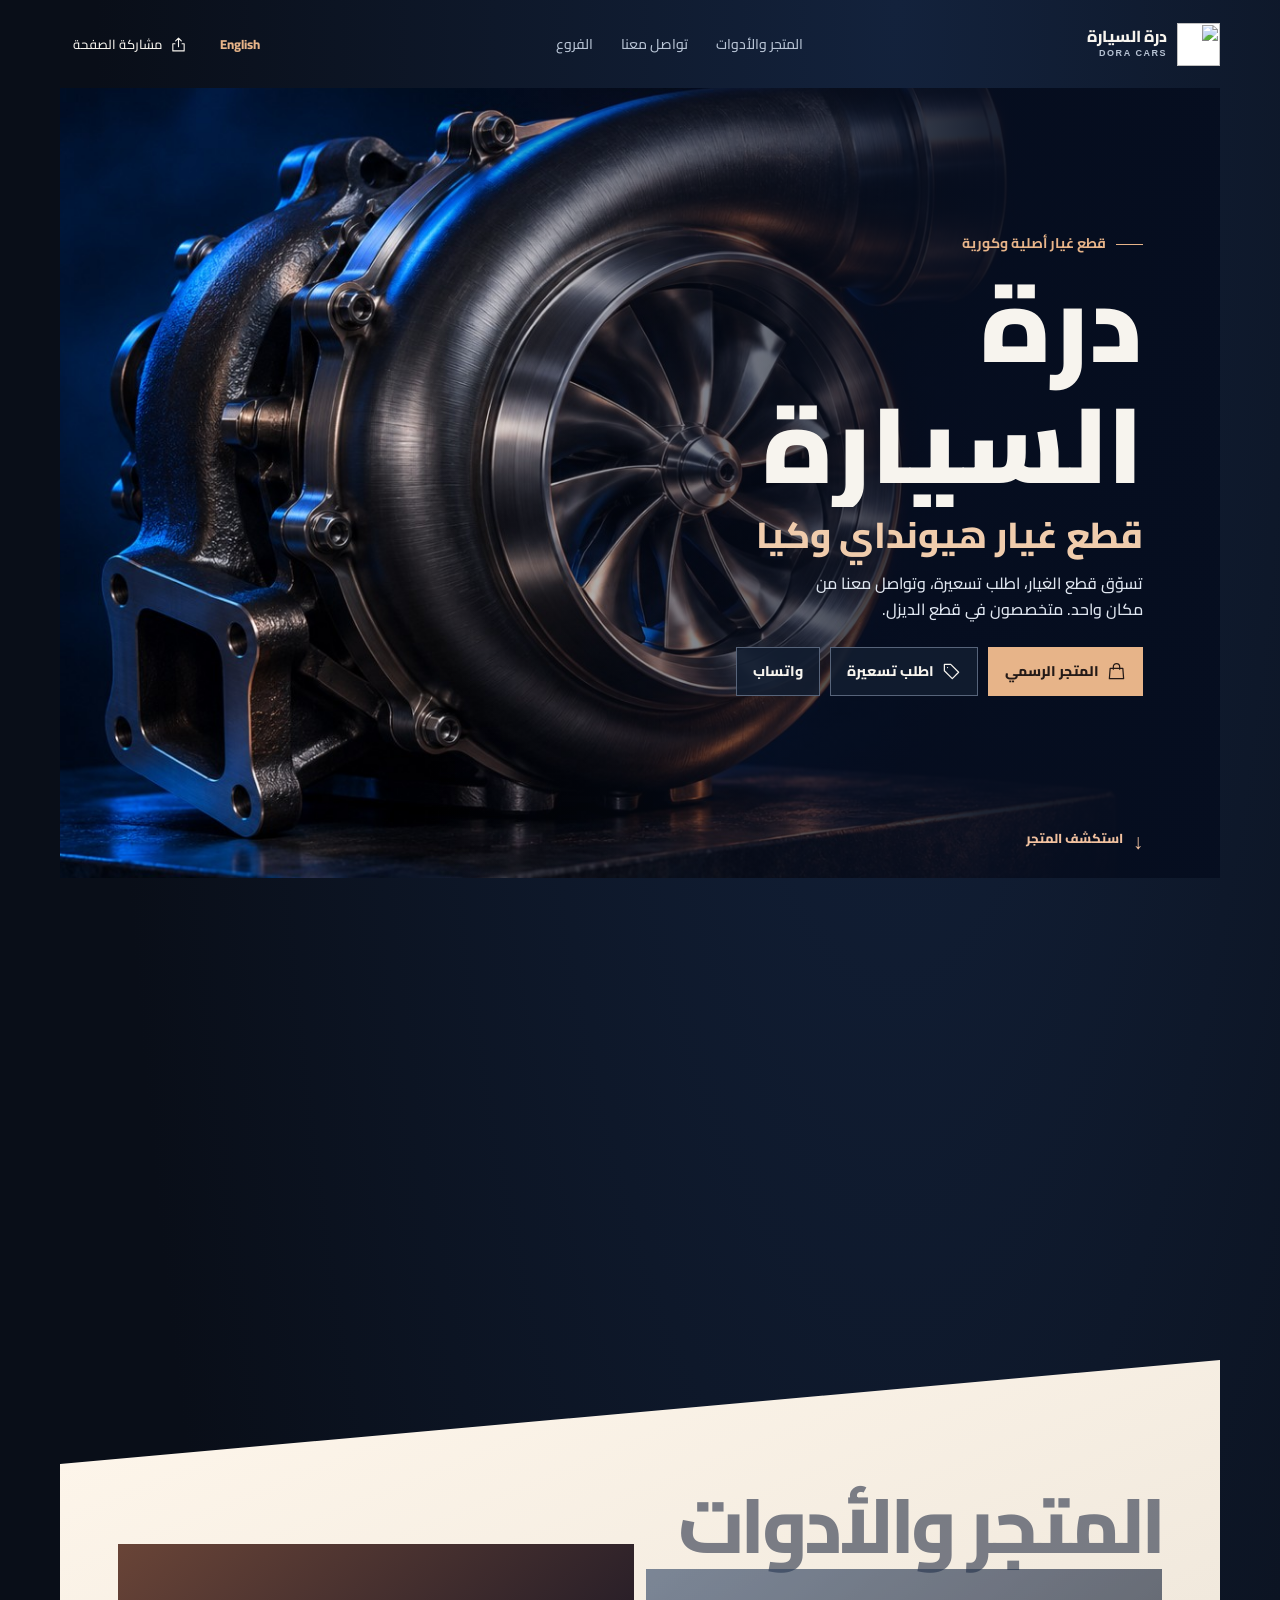
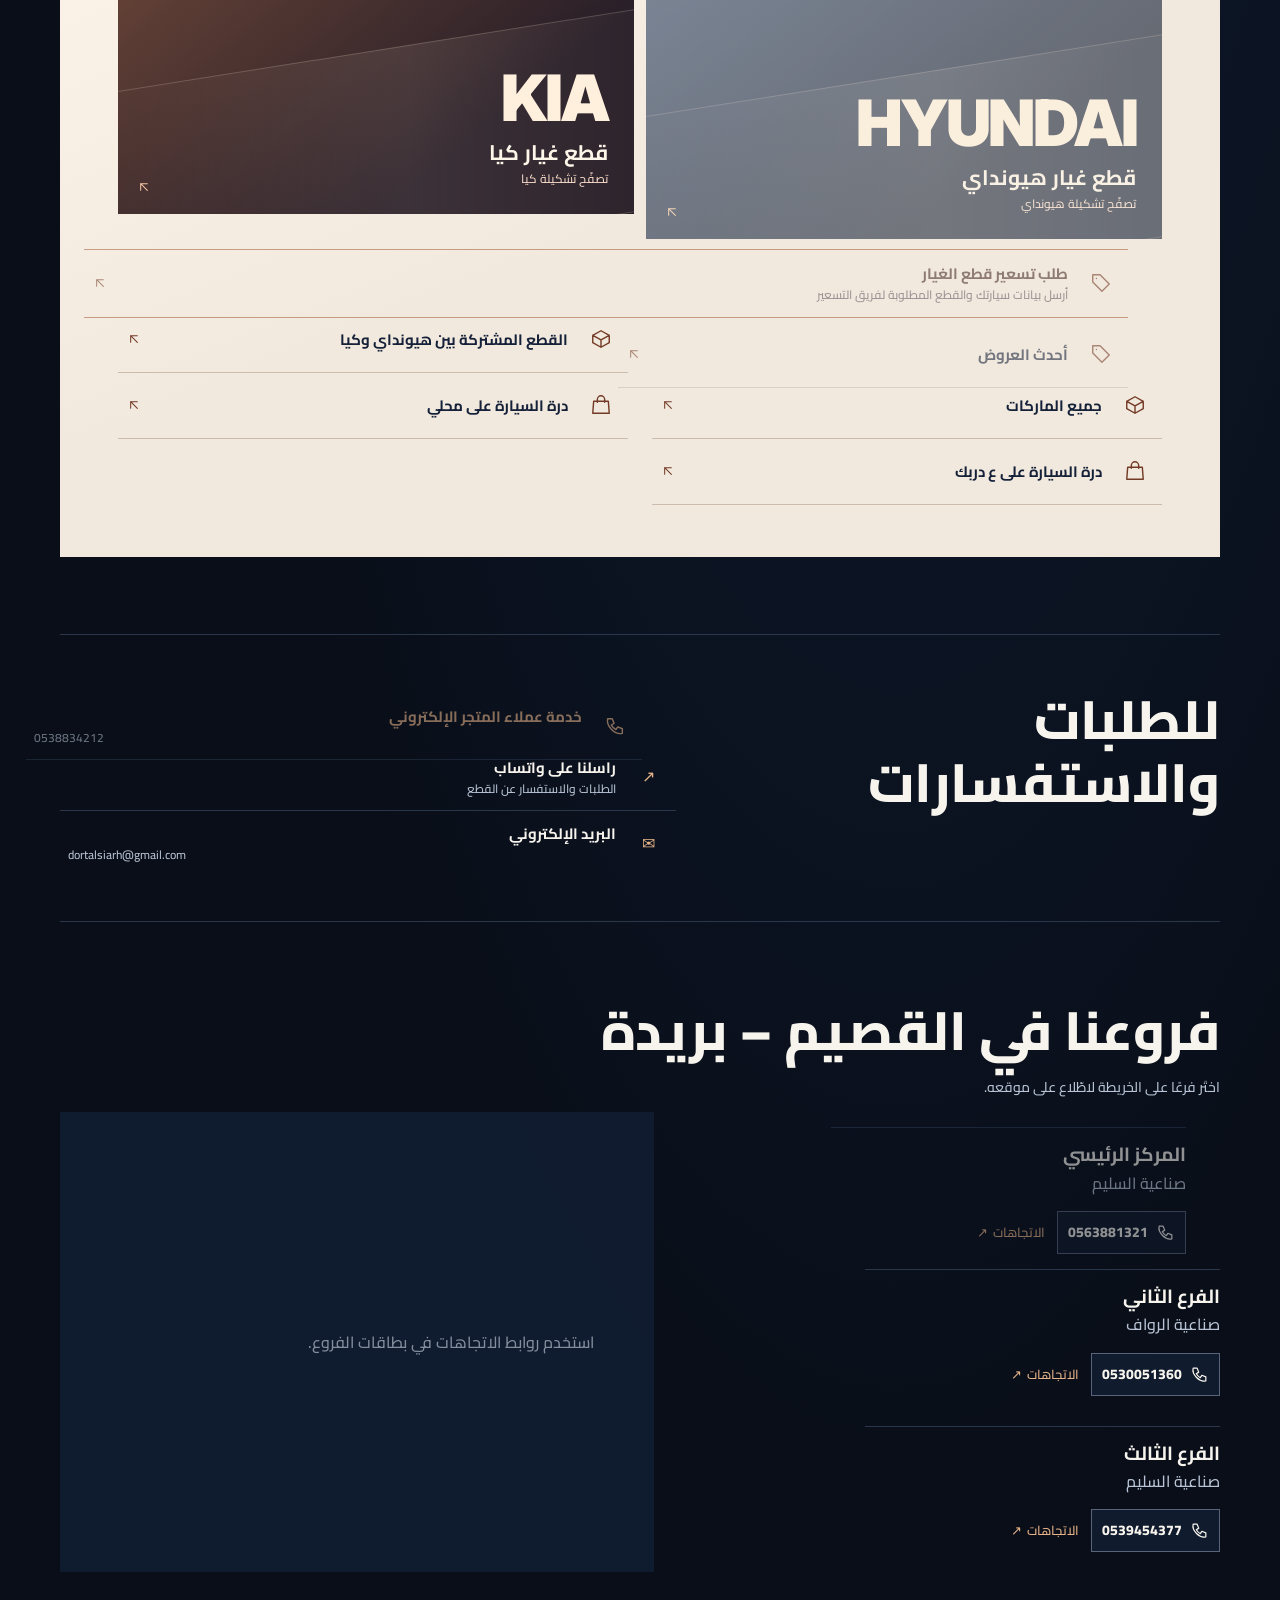
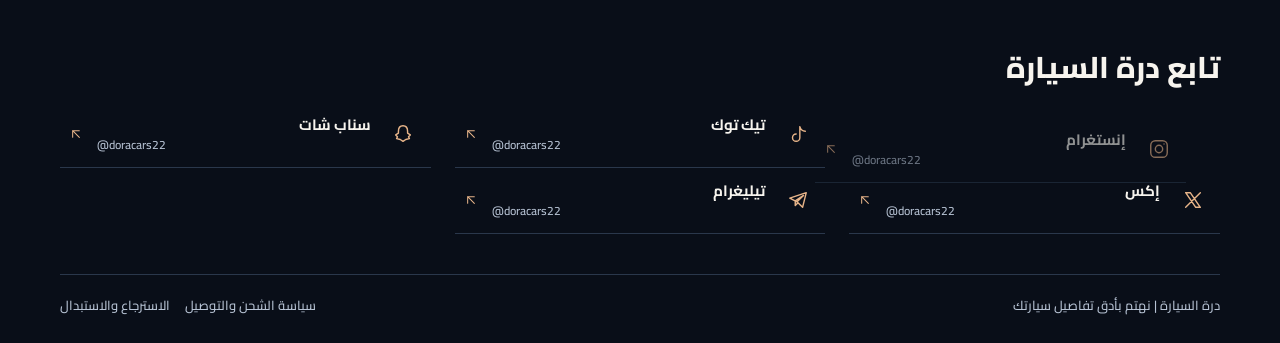
==== links/index.html @ a3b55724 "feat: add social links portal at /links/" ====
<!doctype html>
<html lang="ar" dir="rtl">
<head>
<meta charset="utf-8">
<meta name="viewport" content="width=device-width, initial-scale=1">
<meta name="theme-color" content="#050f2c">
<meta name="description" content="روابط درة السيارة الرسمية. تسوّق قطع غيار هيونداي وكيا، اطلب تسعيرة، وتواصل معنا.">
<title>درة السيارة | بوابة الروابط</title>
<link rel="icon" href="https://cdn.salla.sa/OqwlpR/NMoIDFWey7M8PqPi0sVFJrpVwrG6zA9xIIpGnQJw.png">
<link rel="preconnect" href="https://fonts.googleapis.com">
<link rel="preconnect" href="https://fonts.gstatic.com" crossorigin>
<link href="https://fonts.googleapis.com/css2?family=Cairo:wght@400;500;600;700;800;900&display=swap" rel="stylesheet">
<link href="https://fonts.googleapis.com/css2?family=Inter:wght@400;500;600;700;800;900&display=swap" rel="stylesheet">
<link rel="stylesheet" href="https://unpkg.com/leaflet@1.9.4/dist/leaflet.css" crossorigin="">
<link rel="stylesheet" href="./style.css">
<link rel="stylesheet" href="./cinema.css">
<link rel="stylesheet" href="./experience.css">
<script src="./share.js" defer></script>
<script src="./experience.js" defer></script>
<script src="https://unpkg.com/leaflet@1.9.4/dist/leaflet.js" integrity="sha256-20nQCchB9co0qIjJZRGuk2/Z9VM+kNiyxNV1lvTlZBo=" crossorigin="" defer></script>
<script src="./branches.js" defer></script>
</head>
<body>
<div class="scroll-progress" aria-hidden="true"></div>
<header class="top wrap">
<a class="brand" href="https://doracars.com/"><img src="https://cdn.salla.sa/OqwlpR/sQmHI4UjMrZOwpbKYPPsZVEm1vAB8Fabh66j0OSB.png" alt="" width="43" height="43"><span>درة السيارة<small lang="en">DORA CARS</small></span></a>
<nav aria-label="أقسام البوابة"><a href="#shop">المتجر والأدوات</a><a href="#contact">تواصل معنا</a><a href="#branches">الفروع</a></nav>
<div class="top-controls">
<a class="language" href="./en.html" lang="en" hreflang="en">English</a>
<button class="share" type="button" aria-label="مشاركة الصفحة" hidden><svg aria-hidden="true" viewBox="0 0 24 24" fill="none" stroke="currentColor" stroke-width="1.55" stroke-linecap="round" stroke-linejoin="round"><path d="M12 15V3m-4 4 4-4 4 4M7 11H4v10h16V11h-3"/></svg><span>مشاركة الصفحة</span></button>
</div>
</header>
<main class="wrap">
<div class="hero-track">
<section class="hero" aria-labelledby="hero-title">
<div class="hero-frame" aria-hidden="true"><div class="hero-art"></div></div>
<div class="hero-copy"><p class="eyebrow">قطع غيار أصلية وكورية</p>
<div class="hero-heading-mask"><h1 id="hero-title">درة السيارة</h1></div>
<p class="lead">قطع غيار هيونداي وكيا</p>
<p class="intro">تسوّق قطع الغيار، اطلب تسعيرة، وتواصل معنا من مكان واحد. متخصصون في قطع الديزل.</p>
<div class="actions">
<a class="button primary" href="https://doracars.com/"><svg aria-hidden="true" viewBox="0 0 24 24" fill="none" stroke="currentColor" stroke-width="1.55" stroke-linecap="round" stroke-linejoin="round"><path d="M4 8h16l1 13H3L4 8Zm4 1V6a4 4 0 0 1 8 0v3"/></svg> المتجر الرسمي</a>
<a class="button secondary" href="https://pricing.doracars.com/"><svg aria-hidden="true" viewBox="0 0 24 24" fill="none" stroke="currentColor" stroke-width="1.55" stroke-linecap="round" stroke-linejoin="round"><path d="M3 3h8l10 10-8 8L3 11V3Z"/><path d="M7 7h.01"/></svg> اطلب تسعيرة</a>
<a class="button secondary" href="https://wa.me/966538834212">واتساب</a>
</div>
</div>
<a class="scene-next" href="#shop"><span aria-hidden="true">↓</span>استكشف المتجر</a>
</section>
</div>
<section class="directory" id="shop" aria-labelledby="shop-title">
<h2 id="shop-title">المتجر والأدوات</h2>
<div class="swipe-control" role="group" aria-label="التنقل بين الماركات" hidden><button type="button" aria-pressed="true">هيونداي</button><button type="button" aria-pressed="false">كيا</button></div>
<div class="makes-grid"><a class="row make" href="https://doracars.com/-قطع-غيار-هيونداي/brand-349110804"><span class="icon"><span class="makes" lang="en" dir="ltr">HYUNDAI</span></span><span class="data"><strong>قطع غيار هيونداي</strong><small dir="auto">تصفّح تشكيلة هيونداي</small></span><span class="arrow"><svg aria-hidden="true" viewBox="0 0 24 24" fill="none" stroke="currentColor" stroke-width="1.55" stroke-linecap="round" stroke-linejoin="round"><path d="M17 7H7v10m0-10 10 10"/></svg></span></a><a class="row make" href="https://doracars.com/-قطع-غيار-كيا/brand-812728342"><span class="icon"><span class="makes" lang="en" dir="ltr">KIA</span></span><span class="data"><strong>قطع غيار كيا</strong><small dir="auto">تصفّح تشكيلة كيا</small></span><span class="arrow"><svg aria-hidden="true" viewBox="0 0 24 24" fill="none" stroke="currentColor" stroke-width="1.55" stroke-linecap="round" stroke-linejoin="round"><path d="M17 7H7v10m0-10 10 10"/></svg></span></a></div>
<a class="quote" href="https://pricing.doracars.com/"><span class="icon"><svg aria-hidden="true" viewBox="0 0 24 24" fill="none" stroke="currentColor" stroke-width="1.55" stroke-linecap="round" stroke-linejoin="round"><path d="M3 3h8l10 10-8 8L3 11V3Z"/><path d="M7 7h.01"/></svg></span><span class="data"><strong>طلب تسعير قطع الغيار</strong><small>أرسل بيانات سيارتك والقطع المطلوبة لفريق التسعير</small></span><span class="arrow"><svg aria-hidden="true" viewBox="0 0 24 24" fill="none" stroke="currentColor" stroke-width="1.55" stroke-linecap="round" stroke-linejoin="round"><path d="M17 7H7v10m0-10 10 10"/></svg></span></a>
<div class="grid"><a class="row " href="https://doracars.com/offers"><span class="icon"><svg aria-hidden="true" viewBox="0 0 24 24" fill="none" stroke="currentColor" stroke-width="1.55" stroke-linecap="round" stroke-linejoin="round"><path d="M3 3h8l10 10-8 8L3 11V3Z"/><path d="M7 7h.01"/></svg></span><span class="data"><strong>أحدث العروض</strong></span><span class="arrow"><svg aria-hidden="true" viewBox="0 0 24 24" fill="none" stroke="currentColor" stroke-width="1.55" stroke-linecap="round" stroke-linejoin="round"><path d="M17 7H7v10m0-10 10 10"/></svg></span></a><a class="row " href="https://doracars.com/هونداي-كيا/brand-1527333925"><span class="icon"><svg aria-hidden="true" viewBox="0 0 24 24" fill="none" stroke="currentColor" stroke-width="1.55" stroke-linecap="round" stroke-linejoin="round"><path d="m12 3 9 5v8l-9 5-9-5V8l9-5Zm0 10v8m-9-13 9 5 9-5"/></svg></span><span class="data"><strong>القطع المشتركة بين هيونداي وكيا</strong></span><span class="arrow"><svg aria-hidden="true" viewBox="0 0 24 24" fill="none" stroke="currentColor" stroke-width="1.55" stroke-linecap="round" stroke-linejoin="round"><path d="M17 7H7v10m0-10 10 10"/></svg></span></a><a class="row " href="https://doracars.com/brands"><span class="icon"><svg aria-hidden="true" viewBox="0 0 24 24" fill="none" stroke="currentColor" stroke-width="1.55" stroke-linecap="round" stroke-linejoin="round"><path d="m12 3 9 5v8l-9 5-9-5V8l9-5Zm0 10v8m-9-13 9 5 9-5"/></svg></span><span class="data"><strong>جميع الماركات</strong></span><span class="arrow"><svg aria-hidden="true" viewBox="0 0 24 24" fill="none" stroke="currentColor" stroke-width="1.55" stroke-linecap="round" stroke-linejoin="round"><path d="M17 7H7v10m0-10 10 10"/></svg></span></a><a class="row " href="https://www.mahally.com/ar/stores/1573107586/"><span class="icon"><svg aria-hidden="true" viewBox="0 0 24 24" fill="none" stroke="currentColor" stroke-width="1.55" stroke-linecap="round" stroke-linejoin="round"><path d="M4 8h16l1 13H3L4 8Zm4 1V6a4 4 0 0 1 8 0v3"/></svg></span><span class="data"><strong>درة السيارة على محلي</strong></span><span class="arrow"><svg aria-hidden="true" viewBox="0 0 24 24" fill="none" stroke="currentColor" stroke-width="1.55" stroke-linecap="round" stroke-linejoin="round"><path d="M17 7H7v10m0-10 10 10"/></svg></span></a><a class="row " href="https://adarbak.com/store/doracars"><span class="icon"><svg aria-hidden="true" viewBox="0 0 24 24" fill="none" stroke="currentColor" stroke-width="1.55" stroke-linecap="round" stroke-linejoin="round"><path d="M4 8h16l1 13H3L4 8Zm4 1V6a4 4 0 0 1 8 0v3"/></svg></span><span class="data"><strong>درة السيارة على ع دربك</strong></span><span class="arrow"><svg aria-hidden="true" viewBox="0 0 24 24" fill="none" stroke="currentColor" stroke-width="1.55" stroke-linecap="round" stroke-linejoin="round"><path d="M17 7H7v10m0-10 10 10"/></svg></span></a></div>
</section>
<section class="directory" id="contact" aria-labelledby="contact-title">
  <h2 id="contact-title">للطلبات والاستفسارات</h2>
  <div class="grid contact-grid">
    <a class="row customer-service" href="tel:+966538834212">
      <span class="icon"><svg aria-hidden="true" viewBox="0 0 24 24" fill="none" stroke="currentColor" stroke-width="1.55" stroke-linejoin="round"><path d="M4 4h5l2 5-3 2a13 13 0 0 0 5 5l2-3 5 2v5C12 22 2 12 4 4Z"/></svg></span>
      <span class="data"><strong>خدمة عملاء المتجر الإلكتروني</strong><small><bdi dir="ltr">0538834212</bdi></small></span>
    </a>
    <a class="row" href="https://wa.me/966538834212"><span class="icon" aria-hidden="true">↗</span><span class="data"><strong>راسلنا على واتساب</strong><small>الطلبات والاستفسار عن القطع</small></span></a>
    <a class="row" href="mailto:dortalsiarh@gmail.com"><span class="icon" aria-hidden="true">✉</span><span class="data"><strong>البريد الإلكتروني</strong><small><bdi dir="ltr">dortalsiarh@gmail.com</bdi></small></span></a>
  </div>
</section>
<section class="directory" id="branches" aria-labelledby="branches-title">
  <h2 id="branches-title">فروعنا في القصيم – بريدة</h2>
  <div class="map-top">
    <p>اختَر فرعًا على الخريطة لاطّلاع على موقعه.</p>
    <button class="map-action" id="map-reset" type="button" hidden>إظهار كل الفروع</button>
  </div>
  <div class="map-frame">
    <div id="branch-map" role="region" aria-label="خريطة فروع درة السيارة"></div>
    <div class="map-fallback" aria-hidden="true">استخدم روابط الاتجاهات في بطاقات الفروع.</div>
  </div>
  <div class="branch-grid">
    <article class="branch">
      <span class="icon"><svg aria-hidden="true" viewBox="0 0 24 24" fill="none" stroke="currentColor" stroke-width="1.55"><path d="M20 10c0 5-8 11-8 11S4 15 4 10a8 8 0 1 1 16 0Z"/><circle cx="12" cy="10" r="3"/></svg></span>
      <h3>المركز الرئيسي</h3>
      <p>صناعية السليم</p>
      <div class="branch-actions">
        <a class="button secondary" href="tel:+966563881321" aria-label="اتصل بـالمركز الرئيسي على 0563881321"><svg aria-hidden="true" viewBox="0 0 24 24" fill="none" stroke="currentColor" stroke-width="1.55" stroke-linejoin="round"><path d="M4 4h5l2 5-3 2a13 13 0 0 0 5 5l2-3 5 2v5C12 22 2 12 4 4Z"/></svg><bdi dir="ltr">0563881321</bdi></a>

        <a class="map-link" href="https://www.google.com/maps/dir/?api=1&amp;destination=26.34746487392914%2C43.9517417550087">الاتجاهات <span aria-hidden="true">↗</span></a>
        <button class="map-action" data-map-branch="0" type="button" aria-pressed="false" hidden>عرض على الخريطة</button>
      </div>
    </article>
    <article class="branch">
      <span class="icon"><svg aria-hidden="true" viewBox="0 0 24 24" fill="none" stroke="currentColor" stroke-width="1.55"><path d="M20 10c0 5-8 11-8 11S4 15 4 10a8 8 0 1 1 16 0Z"/><circle cx="12" cy="10" r="3"/></svg></span>
      <h3>الفرع الثاني</h3>
      <p>صناعية الرواف</p>
      <div class="branch-actions">
        <a class="button secondary" href="tel:+966530051360" aria-label="اتصل بـالفرع الثاني على 0530051360"><svg aria-hidden="true" viewBox="0 0 24 24" fill="none" stroke="currentColor" stroke-width="1.55" stroke-linejoin="round"><path d="M4 4h5l2 5-3 2a13 13 0 0 0 5 5l2-3 5 2v5C12 22 2 12 4 4Z"/></svg><bdi dir="ltr">0530051360</bdi></a>
        <a class="map-link" href="https://www.google.com/maps/dir/?api=1&amp;destination=26.347527366957443%2C43.98015238344669">الاتجاهات <span aria-hidden="true">↗</span></a>
        <button class="map-action" data-map-branch="1" type="button" aria-pressed="false" hidden>عرض على الخريطة</button>
      </div>
    </article>
    <article class="branch">
      <span class="icon"><svg aria-hidden="true" viewBox="0 0 24 24" fill="none" stroke="currentColor" stroke-width="1.55"><path d="M20 10c0 5-8 11-8 11S4 15 4 10a8 8 0 1 1 16 0Z"/><circle cx="12" cy="10" r="3"/></svg></span>
      <h3>الفرع الثالث</h3>
      <p>صناعية السليم</p>
      <div class="branch-actions">
        <a class="button secondary" href="tel:+966539454377" aria-label="اتصل بـالفرع الثالث على 0539454377"><svg aria-hidden="true" viewBox="0 0 24 24" fill="none" stroke="currentColor" stroke-width="1.55" stroke-linejoin="round"><path d="M4 4h5l2 5-3 2a13 13 0 0 0 5 5l2-3 5 2v5C12 22 2 12 4 4Z"/></svg><bdi dir="ltr">0539454377</bdi></a>
        <a class="map-link" href="https://www.google.com/maps/dir/?api=1&amp;destination=26.349718717279295%2C43.94669217121843">الاتجاهات <span aria-hidden="true">↗</span></a>
        <button class="map-action" data-map-branch="2" type="button" aria-pressed="false" hidden>عرض على الخريطة</button>
      </div>
    </article>
  </div>
</section>
<section class="directory" aria-labelledby="social-title">
<h2 id="social-title">تابع درة السيارة</h2>
<div class="grid social"><a class="row " href="https://www.instagram.com/doracars22/"><span class="icon"><svg aria-hidden="true" viewBox="0 0 24 24" fill="none" stroke="currentColor" stroke-width="1.55" stroke-linecap="round" stroke-linejoin="round"><rect x="3" y="3" width="18" height="18" rx="5"/><circle cx="12" cy="12" r="4"/><path d="M17.5 6.5h.01"/></svg></span><span class="data"><strong>إنستغرام</strong><small dir="auto">@doracars22</small></span><span class="arrow"><svg aria-hidden="true" viewBox="0 0 24 24" fill="none" stroke="currentColor" stroke-width="1.55" stroke-linecap="round" stroke-linejoin="round"><path d="M17 7H7v10m0-10 10 10"/></svg></span></a><a class="row " href="https://www.tiktok.com/@doracars22/"><span class="icon"><svg aria-hidden="true" viewBox="0 0 24 24" fill="none" stroke="currentColor" stroke-width="1.55" stroke-linecap="round" stroke-linejoin="round"><path d="M14 4v12a4 4 0 1 1-4-4m4-8c1 4 3 5 6 5"/></svg></span><span class="data"><strong>تيك توك</strong><small dir="auto">@doracars22</small></span><span class="arrow"><svg aria-hidden="true" viewBox="0 0 24 24" fill="none" stroke="currentColor" stroke-width="1.55" stroke-linecap="round" stroke-linejoin="round"><path d="M17 7H7v10m0-10 10 10"/></svg></span></a><a class="row " href="https://www.snapchat.com/add/doracars22"><span class="icon"><svg aria-hidden="true" viewBox="0 0 24 24" fill="none" stroke="currentColor" stroke-width="1.55" stroke-linecap="round" stroke-linejoin="round"><path d="M12 3c3 0 5 2 5 6v2l3 2-2 2 1 2-4 1-3 2-3-2-4-1 1-2-2-2 3-2V9c0-4 2-6 5-6Z"/></svg></span><span class="data"><strong>سناب شات</strong><small dir="auto">@doracars22</small></span><span class="arrow"><svg aria-hidden="true" viewBox="0 0 24 24" fill="none" stroke="currentColor" stroke-width="1.55" stroke-linecap="round" stroke-linejoin="round"><path d="M17 7H7v10m0-10 10 10"/></svg></span></a><a class="row " href="https://twitter.com/doracars22"><span class="icon"><svg aria-hidden="true" viewBox="0 0 24 24" fill="none" stroke="currentColor" stroke-width="1.55" stroke-linecap="round" stroke-linejoin="round"><path d="M4 4h5l11 16h-5L4 4Zm16 0L4 20"/></svg></span><span class="data"><strong>إكس</strong><small dir="auto">@doracars22</small></span><span class="arrow"><svg aria-hidden="true" viewBox="0 0 24 24" fill="none" stroke="currentColor" stroke-width="1.55" stroke-linecap="round" stroke-linejoin="round"><path d="M17 7H7v10m0-10 10 10"/></svg></span></a><a class="row " href="https://t.me/doracars22"><span class="icon"><svg aria-hidden="true" viewBox="0 0 24 24" fill="none" stroke="currentColor" stroke-width="1.55" stroke-linecap="round" stroke-linejoin="round"><path d="m3 10 18-6-4 16-5-5-3 3v-5l9-6-7 7-8-4Z"/></svg></span><span class="data"><strong>تيليغرام</strong><small dir="auto">@doracars22</small></span><span class="arrow"><svg aria-hidden="true" viewBox="0 0 24 24" fill="none" stroke="currentColor" stroke-width="1.55" stroke-linecap="round" stroke-linejoin="round"><path d="M17 7H7v10m0-10 10 10"/></svg></span></a></div>
</section>
</main>
<footer class="wrap">
<span>درة السيارة | نهتم بأدق تفاصيل سيارتك</span>
<div class="policies"><a href="https://doracars.com/سياسة-الشحن-والتوصيل/page-1652384490">سياسة الشحن والتوصيل</a><a href="https://doracars.com/الشروط-والأحكام/page-937573600">الاسترجاع والاستبدال</a></div>
</footer>
<p class="status" role="status" hidden></p>
</body>
</html>
---- links/style.css ----
:root{color-scheme:dark;--navy:#050f2c;--bg:#090e18;--surface:#121b2b;--line:#2a374b;--ink:#f7f4ee;--muted:#b8c4d5;--copper:#e7b489}
*{box-sizing:border-box}html{scroll-behavior:smooth}body{margin:0;background:radial-gradient(ellipse at 70% 0,#13223c 0,transparent 50rem),var(--bg);color:var(--ink);font:500 16px/1.6 Cairo,Tahoma,sans-serif}
a{color:inherit;text-decoration:none}button{font:inherit;color:inherit}svg{width:22px;height:22px;flex:none}a:focus-visible,button:focus-visible{outline:2px solid var(--copper);outline-offset:4px}
.wrap{width:min(1160px,calc(100% - 64px));margin-inline:auto}
.top{min-height:88px;display:flex;align-items:center;justify-content:space-between;gap:24px}.brand{display:flex;align-items:center;gap:10px;line-height:1.25;font-weight:800;white-space:nowrap}.brand img{background:#fff;object-fit:contain}.brand small{display:block;direction:ltr;text-align:right;color:var(--muted);font:700 9px/1.7 Arial,sans-serif;letter-spacing:.17em}
nav{display:flex;gap:28px;font-size:14px;color:var(--muted)}nav a:hover,footer a:hover{color:var(--copper)}.share{padding:8px 13px;display:inline-flex;align-items:center;gap:8px;background:transparent;border:0;cursor:pointer;font-size:13px}.share svg{width:17px;height:17px}[hidden]{display:none!important}
.hero{position:relative;isolation:isolate;display:flex;align-items:center;min-height:442px;overflow:hidden;background:#090f1d}
.hero-art{position:absolute;z-index:-1;inset:0;background:linear-gradient(270deg,#0c1528 5%,#0c1528 23%,#0c1528e8 37%,#0c15282b 68%,transparent),url('./turbo.jpg') left 47%/72% auto no-repeat,radial-gradient(ellipse at 22% 46%,#2c3a4f,#111625 60%)}
.hero-copy{padding:45px clamp(28px,6vw,84px);width:min(100%,635px)}
.eyebrow{margin:0 0 8px;color:var(--copper);font-size:14px;font-weight:700}.eyebrow::before{content:'';display:inline-block;vertical-align:middle;width:27px;height:1px;background:var(--copper);margin-inline-end:10px}
h1,h2,p{margin-block-start:0}h1{font-size:clamp(48px,7vw,95px);line-height:1.12;margin:0;font-weight:900}.lead{margin:9px 0 7px;font-size:clamp(22px,3.5vw,36px);font-weight:800;color:#f0ccac}.intro{color:#d0d8e6;margin:0;max-width:37ch}.actions{display:flex;flex-wrap:wrap;gap:10px;margin-top:24px}
.button{min-height:49px;display:inline-flex;align-items:center;justify-content:center;gap:8px;padding:8px 16px;font-weight:800;font-size:14px;border:1px solid transparent}.button svg{width:19px;height:19px}.primary{color:#241a17;background:var(--copper)}.primary:hover{background:#f3cba9}.secondary{background:#121d30e8;border-color:#57647a}.secondary:hover,.share:hover{border-color:var(--copper)}
.directory{margin-top:clamp(38px,6vw,78px);scroll-margin-top:24px}.directory h2{font-size:clamp(23px,3vw,30px);line-height:1.25;margin:0 0 15px;font-weight:800}
.grid,.makes-grid{display:grid;grid-template-columns:repeat(2,minmax(0,1fr));gap:0 24px}.social{grid-template-columns:repeat(3,minmax(0,1fr))}
.row,.quote{display:flex;align-items:center;gap:13px;min-width:0;min-height:66px;background:transparent;border:0;border-bottom:1px solid var(--line);padding:11px 8px;transition:border-color .18s,background .18s}.row:hover,.quote:hover{border-color:var(--copper);background:#ffffff07}
.icon{width:39px;height:39px;display:grid;place-items:center;flex:none;color:var(--copper);background:transparent}.data{min-width:0;flex:1}.data strong{display:block;font-size:15px;line-height:1.45}.data small{display:block;text-align:start;color:var(--muted);font-size:12px;overflow-wrap:anywhere;unicode-bidi:plaintext}.arrow{color:var(--copper);display:grid;place-items:center}.arrow svg{width:16px;height:16px}
.make{min-height:104px;flex-wrap:wrap;background:linear-gradient(115deg,#18293f,#101b2e 66%)}.make .icon{width:110px;background:transparent;border:none;height:auto;place-items:start center;color:#f6d2b1}.makes{font:bold 16px Arial,sans-serif;letter-spacing:.10em}.make .data strong{font-size:18px}
.quote{margin:10px 0;background:#211d24;border-color:#785946}.quote .data strong{color:#f5c9a6}
footer{display:flex;justify-content:space-between;align-items:center;flex-wrap:wrap;gap:12px;padding:20px 0 28px;border-top:1px solid var(--line);margin-top:40px;color:var(--muted);font-size:13px}.policies{display:flex;flex-wrap:wrap;gap:15px}
.status{position:fixed;inset:auto 18px 18px;margin:0 auto;width:fit-content;max-width:calc(100% - 36px);padding:8px 15px;background:#f7e5d3;color:#211914;overflow-wrap:anywhere;z-index:5}
@media(max-width:760px){.wrap{width:calc(100% - 36px)}.top{min-height:76px;gap:12px}nav{display:none}.hero{min-height:0;display:block}.hero-art{background:linear-gradient(0deg,#0c1528 32%,#0c152840 64%,transparent),url('./turbo.jpg') center top/100% auto no-repeat,radial-gradient(ellipse at 24% 36%,#2c3a4f,#111625 65%)}.hero-copy{padding:clamp(145px,39vw,270px) 23px 25px}.social{grid-template-columns:repeat(2,minmax(0,1fr))}.make{gap:5px;min-height:95px}.make .icon{width:100%;place-items:center start}.makes{font-size:12px}.make .data strong{font-size:15px}.make .data small{display:none}}
@media(max-width:505px){.grid:not(.social){grid-template-columns:1fr}.row,.quote{padding-inline:10px}.row .icon{width:34px;height:34px}.icon svg{width:19px;height:19px}.social .row{gap:7px}.social .data strong{font-size:14px}.social .arrow{display:none}.actions{gap:8px}.button{padding-inline:10px}.directory{margin-top:27px}}
@media(prefers-reduced-motion:reduce){html{scroll-behavior:auto}*,*::before,*::after{transition:none!important}}


.contact-grid{grid-template-columns:repeat(3,minmax(0,1fr))}
.customer-service .data strong{color:var(--copper)}
.branch-grid{display:grid;grid-template-columns:repeat(3,minmax(0,1fr));gap:12px}
.branch{border-top:1px solid var(--line);padding:18px 0 6px;background:transparent}
.branch h3{margin:11px 0 0;font-size:19px}
.branch p{margin:1px 0 14px;color:var(--muted)}
.branch-actions{display:flex;align-items:center;flex-wrap:wrap;gap:12px}
.branch-actions .button{min-height:43px}
.map-link{color:var(--copper);font-size:13px;padding-block:9px}
.map-link:hover{text-decoration:underline}
@media(max-width:760px){.branch-grid,.contact-grid{grid-template-columns:1fr}}
@media(prefers-reduced-motion:no-preference){
  .hero-art{transform-origin:28% 45%;animation:turbo-entry 1.55s cubic-bezier(.16,1,.3,1) both}
  .hero-copy{animation:hero-entry .85s cubic-bezier(.16,1,.3,1) both}
  .hero::after{content:"";position:absolute;z-index:1;inset:0;pointer-events:none;background:linear-gradient(105deg,transparent 35%,#e7b48922 50%,transparent 65%);animation:hero-light 1.35s .22s ease-out both}
  .arrow,.button svg{transition:transform .22s cubic-bezier(.16,1,.3,1)}
  :is(.row,.quote):is(:hover,:focus-visible) .arrow{transform:translate(-3px,-3px)}
  .button:is(:hover,:focus-visible) svg{transform:translateY(-2px)}
  .button:active{transform:scale(.98)}
}
@keyframes turbo-entry{from{transform:scale(1.12);opacity:.55}to{transform:scale(1);opacity:1}}
@keyframes hero-entry{from{transform:translateY(16px);opacity:.25}to{transform:translateY(0);opacity:1}}
@keyframes hero-light{from{transform:translateX(-100%);opacity:1}to{transform:translateX(100%);opacity:0}}


/* Browser language, scroll and touch controls */
html[lang=en] body{font-family:Inter,Arial,sans-serif}
html[lang=en] .brand small{text-align:left}
html[lang=en] .hero-art{background:linear-gradient(90deg,#0c1528 5%,#0c1528 23%,#0c1528e8 37%,#0c15282b 68%,transparent),url('./turbo.jpg') right 47%/72% auto no-repeat,radial-gradient(ellipse at 78% 46%,#2c3a4f,#111625 60%);transform-origin:72% 45%}
.top-controls{display:flex;align-items:center;gap:8px}
.language{display:grid;place-items:center;min-height:44px;padding:0 12px;border:0;font-size:13px;font-weight:800;color:var(--copper);white-space:nowrap}
.language:hover,.share:hover{color:var(--copper);text-decoration:underline}
.share{min-height:44px}
.scroll-progress{position:fixed;z-index:1100;inset:0 0 auto;height:3px;pointer-events:none;background:var(--copper);transform:scaleX(0);transform-origin:right;opacity:.82}
html[dir=ltr] .scroll-progress{transform-origin:left}
.hero{overflow:clip}
.hero-art{inset:-26px 0;translate:0 var(--hero-shift,0px)}
.map-top{display:flex;align-items:center;justify-content:space-between;gap:12px;margin-bottom:12px;color:var(--muted);font-size:14px}
.map-top p{margin:0}
.map-action{cursor:pointer;padding:5px 11px;min-height:44px;border:0;border-bottom:1px solid var(--line);background:transparent;font-size:13px}
.map-frame{position:relative;isolation:isolate;overflow:hidden;margin-bottom:13px;background:#13223a}
#branch-map{min-height:360px;direction:ltr;background:#13223a;scroll-margin-block:26px}
.map-fallback{position:absolute;z-index:0;inset:0;display:grid;place-content:center;text-align:center;padding:24px;color:var(--muted);pointer-events:none}
.map-frame:has(.tiles-ready) .map-fallback{display:none}
#branch-map.map-ready .leaflet-tile-pane{filter:brightness(.77) saturate(.76) contrast(1.12)}
.branch-marker{display:grid;place-items:center;border:2px solid #fff4e9;background:#182840;color:#fff0dc;font:800 15px Inter,Arial,sans-serif;box-shadow:0 4px 16px #080e18a0}
.branch-marker:hover,.branch-marker:focus{background:#a56342;color:white}
.branch-popup{display:grid;gap:3px;min-width:112px;font:700 13px/1.55 Cairo,Arial,sans-serif}
.branch-popup[dir=ltr]{font-family:Inter,Arial,sans-serif}
.branch-popup span{font-weight:500}
.branch.is-selected{border-top-color:var(--copper)}.branch.is-selected h3{color:var(--copper)}
.map-link{display:inline-flex;align-items:center;gap:5px;min-height:44px}
:is(.button,.row,.quote,.share,.language,.map-action,.map-link){touch-action:manipulation;-webkit-tap-highlight-color:transparent}
:is(.button,.row,.quote,.share,.language,.map-action,.map-link):active{outline:2px solid var(--copper);outline-offset:-2px}
@media(prefers-reduced-motion:no-preference){
  :is(.row,.quote,.share,.language,.map-action,.map-link):active{scale:.985}
  .branch{transition:border-color .22s,box-shadow .22s}
}
@media(prefers-reduced-motion:reduce){.scroll-progress{display:none}.hero-art{translate:none!important}}
@media(max-width:760px){
  html[lang=en] .hero-art{background:linear-gradient(0deg,#0c1528 32%,#0c152840 64%,transparent),url('./turbo.jpg') center top/100% auto no-repeat,radial-gradient(ellipse at 24% 36%,#2c3a4f,#111625 65%);transform-origin:50% 35%}
  #branch-map{min-height:310px}
}
@media(max-width:440px){.share span{display:none}.share{min-width:44px;justify-content:center}.map-top{align-items:start;flex-wrap:wrap}}


.branch-grid{gap:18px 30px}.branch>.icon{width:24px;height:30px;place-items:center start}.map-action:hover{border-color:var(--copper)}
---- links/cinema.css ----
.hero-track{--scene-distance:clamp(290px,52svh,560px);position:relative}
.hero-track .hero{
  --stage-height:clamp(580px,calc(100svh - 110px),800px);
  --art-size:1;
  --art-y:0px;
  --copy-y:0px;
  min-height:var(--stage-height);
  display:grid;
  align-items:stretch;
  overflow:clip;
  background:#101a2c;
}
.hero .hero-frame{position:absolute;z-index:-1;inset:0;overflow:hidden;isolation:isolate;background:#060e20}
.hero-track .hero .hero-art{
  position:absolute;z-index:-2;inset:-4% -3%;translate:none;
  background:linear-gradient(270deg,#060e20 1%,#060e20e8 25%,#060e207d 49%,transparent 70%),url('./turbo.jpg') left center/auto 107% no-repeat,#060e20;
  transform-origin:28% 53%;
  transform:translate3d(0,var(--art-y),0) scale(var(--art-size));
  animation:none;
}
html[lang=en] .hero-track .hero .hero-art{
  background:linear-gradient(90deg,#060e20 1%,#060e20eb 23%,#060e208a 46%,transparent 70%),url('./turbo.jpg') right center/auto 107% no-repeat,#060e20;
  transform-origin:71% 53%;
}
.hero-track .hero::after{content:none}
.hero-track .hero-copy{
  width:min(100%,700px);align-self:center;padding:46px clamp(27px,6vw,78px) 84px;
  transform:translate3d(0,var(--copy-y),0);animation:none;
}
.hero-heading-mask{display:block;overflow:hidden;padding-block-end:.12em}
.hero-track h1{font-size:clamp(53px,8.3vw,112px);letter-spacing:normal;line-height:1.14}
html[lang=en] .hero-track h1{font-size:clamp(58px,9vw,130px);letter-spacing:-.075em}
.hero-track .lead{font-size:clamp(22px,3.25vw,36px);margin-top:0}
.hero-track .intro{color:#e0e7f1}
.scene-next{
  position:absolute;inset:auto clamp(27px,6vw,78px) 18px auto;
  min-height:44px;display:inline-flex;align-items:center;gap:10px;
  padding:5px 0;color:#f1c19f;font-size:13px;font-weight:800;touch-action:manipulation;
}
html[dir=ltr] .scene-next{inset:auto auto 18px clamp(27px,6vw,78px)}
.scene-next span{font:500 21px Arial}
.scene-next:hover{color:white}
.actions .button{position:relative;overflow:hidden}
@media(prefers-reduced-motion:no-preference){
  .hero-track::after{content:"";display:block;height:var(--scene-distance)}
  .hero-track .hero{position:sticky;top:12px}
  .scene-next span{animation:scroll-prompt .85s .6s ease-in-out 3 alternate both}
  :is(#shop h2,#shop .make,#shop .quote,.directory .grid .row,.branch,.map-frame):not(:focus-within){
    translate:var(--reveal-x,0px) var(--reveal-y,0px);
    opacity:var(--reveal-opacity,1);
  }
  .map-frame:not(:focus-within){clip-path:inset(0 var(--map-edge,0%) 0 0)}
  html[dir=ltr] .map-frame:not(:focus-within){clip-path:inset(0 0 0 var(--map-edge,0%))}
}
@keyframes scroll-prompt{from{translate:0 -2px}to{translate:0 4px}}
@media(max-width:760px){
  .hero-track{--scene-distance:clamp(230px,43svh,380px)}
  .hero-track .hero{--stage-height:clamp(535px,calc(100svh - 95px),680px)}
  .hero-track .hero .hero-art,html[lang=en] .hero-track .hero .hero-art{
    background:linear-gradient(0deg,#060e20 19%,#060e20 37%,#060e207a 57%,transparent 79%),url('./turbo.jpg') 24% 0/auto 70% no-repeat,#060e20;
    transform-origin:48% 36%;
  }
  .hero-track .hero-copy{align-self:end;padding:165px 21px 72px}
  .hero-track h1{font-size:clamp(43px,12vw,72px)}
  html[lang=en] .hero-track h1{font-size:clamp(48px,13vw,74px)}
  .scene-next,html[dir=ltr] .scene-next{inset:auto 21px 11px}
}
@media(prefers-reduced-motion:reduce){.hero-track .hero-copy,.hero-track .hero .hero-art{transform:none}.hero .hero-frame{clip-path:none}}

/* The store takes over as a light scene after the dark opener. */
#shop{
  --shop-paper:#f1e9dd;
  --shop-ink:#152039;
  position:relative;
  isolation:isolate;
  color:var(--shop-ink);
  padding:clamp(34px,5vw,70px) clamp(17px,4.5vw,58px) clamp(25px,4.5vw,52px);
  margin-top:14px;
  background:transparent;
}
#shop::before{
  content:"";
  position:absolute;
  z-index:-1;
  inset:0;
  background:linear-gradient(158deg,#fff7ec 0%,var(--shop-paper) 56%);
  clip-path:polygon(0 var(--shop-mask,0px),100% 0,100% 100%,0 100%);
  pointer-events:none;
}
html[dir=ltr] #shop::before{clip-path:polygon(0 0,100% var(--shop-mask,0px),100% 100%,0 100%)}
#shop::after{
  content:"";
  position:absolute;
  inset:0 0 auto;
  height:4px;
  background:#a75e3f;
  transform:scaleX(var(--shop-cut,1));
  transform-origin:right;
  pointer-events:none;
}
html[dir=ltr] #shop::after{transform-origin:left}
#shop h2{
  margin-block:0 clamp(18px,3.1vw,34px);
  max-width:16ch;
  font-size:clamp(34px,6vw,88px);
  line-height:1.12;
  letter-spacing:-.045em;
  text-wrap:balance;
}
#shop .makes-grid{gap:12px}
#shop .make{
  position:relative;
  isolation:isolate;
  display:flex;
  flex-direction:column;
  align-items:stretch;
  justify-content:flex-end;
  gap:8px;
  overflow:hidden;
  color:#fff6ea;
  min-height:clamp(178px,22vw,270px);
  padding:clamp(15px,2.5vw,26px);
  border:0;
  background:linear-gradient(141deg,#304667,#111d34 70%);
}
#shop .make:nth-child(2){background:linear-gradient(141deg,#694437,#291f28 70%)}
#shop .make::before{
  content:"";
  position:absolute;
  z-index:-1;
  inset:14% -20% 11% -10%;
  transform:skewY(-9deg) translateY(var(--brand-shift,0px));
  background:linear-gradient(90deg,transparent 5%,#ffecda17 51%,transparent 97%);
  border-block:1px solid #ffecda2f;
}
#shop .make:hover .arrow,#shop .make:focus-visible .arrow{color:#fff8ed}
#shop .make .icon{width:auto;align-self:flex-start;place-items:start;color:#fff0dd}
#shop .makes{font:900 clamp(29px,5vw,67px)/1 Inter,Arial,sans-serif;letter-spacing:-.035em}
#shop .make .data{flex:none}
#shop .make .data strong{font-size:clamp(17px,2vw,21px)}
#shop .make .data small{color:#f5d9c9}
#shop .make .arrow{position:absolute;inset:auto auto 19px 18px;color:#f4c5a4}
html[dir=ltr] #shop .make .arrow{inset:auto 18px 19px auto}
#shop .grid .row,#shop .quote{background:transparent;color:var(--shop-ink);border-color:#cbbcae}
#shop .quote{margin-block:20px 4px;padding-block:13px;border-block:1px solid #a75e3f}
#shop .quote .data strong{color:#452a23}
#shop .row small,#shop .quote small{color:#5d5260}
#shop .grid .icon,#shop .quote .icon{color:#733a26}
#shop :is(.grid .row,.quote) .arrow{color:#733a26}
#shop :is(.grid .row,.quote):hover{border-color:#a75e3f;background:#a75e3f0e}
#shop a:focus-visible,#shop button:focus-visible{outline-color:#82422f}
.swipe-control{display:none}
@media (max-width:760px){
  #shop{overflow:clip}
  #shop .makes-grid{
    display:flex;
    gap:10px;
    overflow-x:auto;
    scroll-snap-type:x mandatory;
    scrollbar-width:thin;
    scrollbar-color:#a75e3f transparent;
    padding:4px 4px 9px;
    margin-inline:-4px;
  }
  #shop .make{
    flex:0 0 83%;
    min-height:166px;
    scroll-snap-align:start;
    scroll-margin-inline-start:4px;
  }
  #shop .make .data small{display:block}
  .swipe-control:not([hidden]){display:flex;gap:7px;margin:0 0 12px}
  .swipe-control button{
    border:0;border-bottom:2px solid #cbbcae;background:transparent;color:#392a27;
    min-height:44px;padding:5px 13px;cursor:pointer;touch-action:manipulation;
  }
  .swipe-control button[aria-pressed=true]{color:#733a26;border-color:#a75e3f;font-weight:800}
}
@media(prefers-reduced-motion:reduce){#shop::before,html[dir=ltr] #shop::before{clip-path:none}#shop::after{transform:none}#shop .make::before{transform:skewY(-9deg)}}


.hero-frame::after{
  content:"";position:absolute;z-index:-1;inset:0;pointer-events:none;
  background:linear-gradient(0deg,#090e18 0%,transparent 43%);
  opacity:var(--hero-handoff,0);
}
html.lenis{scroll-behavior:auto}
body{overflow-x:clip}
#contact{
  border-block:1px solid var(--line);
  padding-block:clamp(22px,4vw,44px);
}
#contact h2,#branches h2{font-size:clamp(28px,4.2vw,56px);line-height:1.18}
#contact .contact-grid{grid-template-columns:minmax(0,1fr);gap:0}
#contact .row:last-child{border-bottom:0}
#branches .map-top{margin-block:0}
#branches .branch .button{padding-inline:10px}
@media(max-width:620px){#shop>.grid{grid-template-columns:minmax(0,1fr)}}
@media(min-width:860px){
  #contact{display:grid;grid-template-columns:minmax(0,.9fr) minmax(0,1.1fr);gap:40px;align-items:start}
  #contact h2{margin:9px 0 0;max-width:14ch}
  #branches{display:grid;grid-template-columns:minmax(240px,1fr) minmax(0,2.2fr);gap:14px 24px}
  #branches h2,#branches .map-top{grid-column:1/-1;margin-bottom:0}
  #branches .map-frame{grid-column:2;grid-row:3;margin-bottom:0;display:flex}
  #branch-map{flex:1;min-height:460px}
  #branches .branch-grid{grid-column:1;grid-row:3;grid-template-columns:1fr;gap:10px}
  #branches .branch{padding-block:11px 3px}
  #branches .branch>.icon{display:none}
  #branches .branch h3{margin-top:0}
}
---- links/experience.css ----
html.lenis,html.lenis body{height:auto}.lenis:not(.lenis-autoToggle).lenis-stopped{overflow:clip}.lenis [data-lenis-prevent],.lenis [data-lenis-prevent-wheel],.lenis [data-lenis-prevent-touch],.lenis [data-lenis-prevent-vertical],.lenis [data-lenis-prevent-horizontal]{overscroll-behavior:contain}.lenis.lenis-smooth iframe{pointer-events:none}.lenis.lenis-autoToggle{transition-property:overflow;transition-duration:1ms;transition-behavior:allow-discrete}
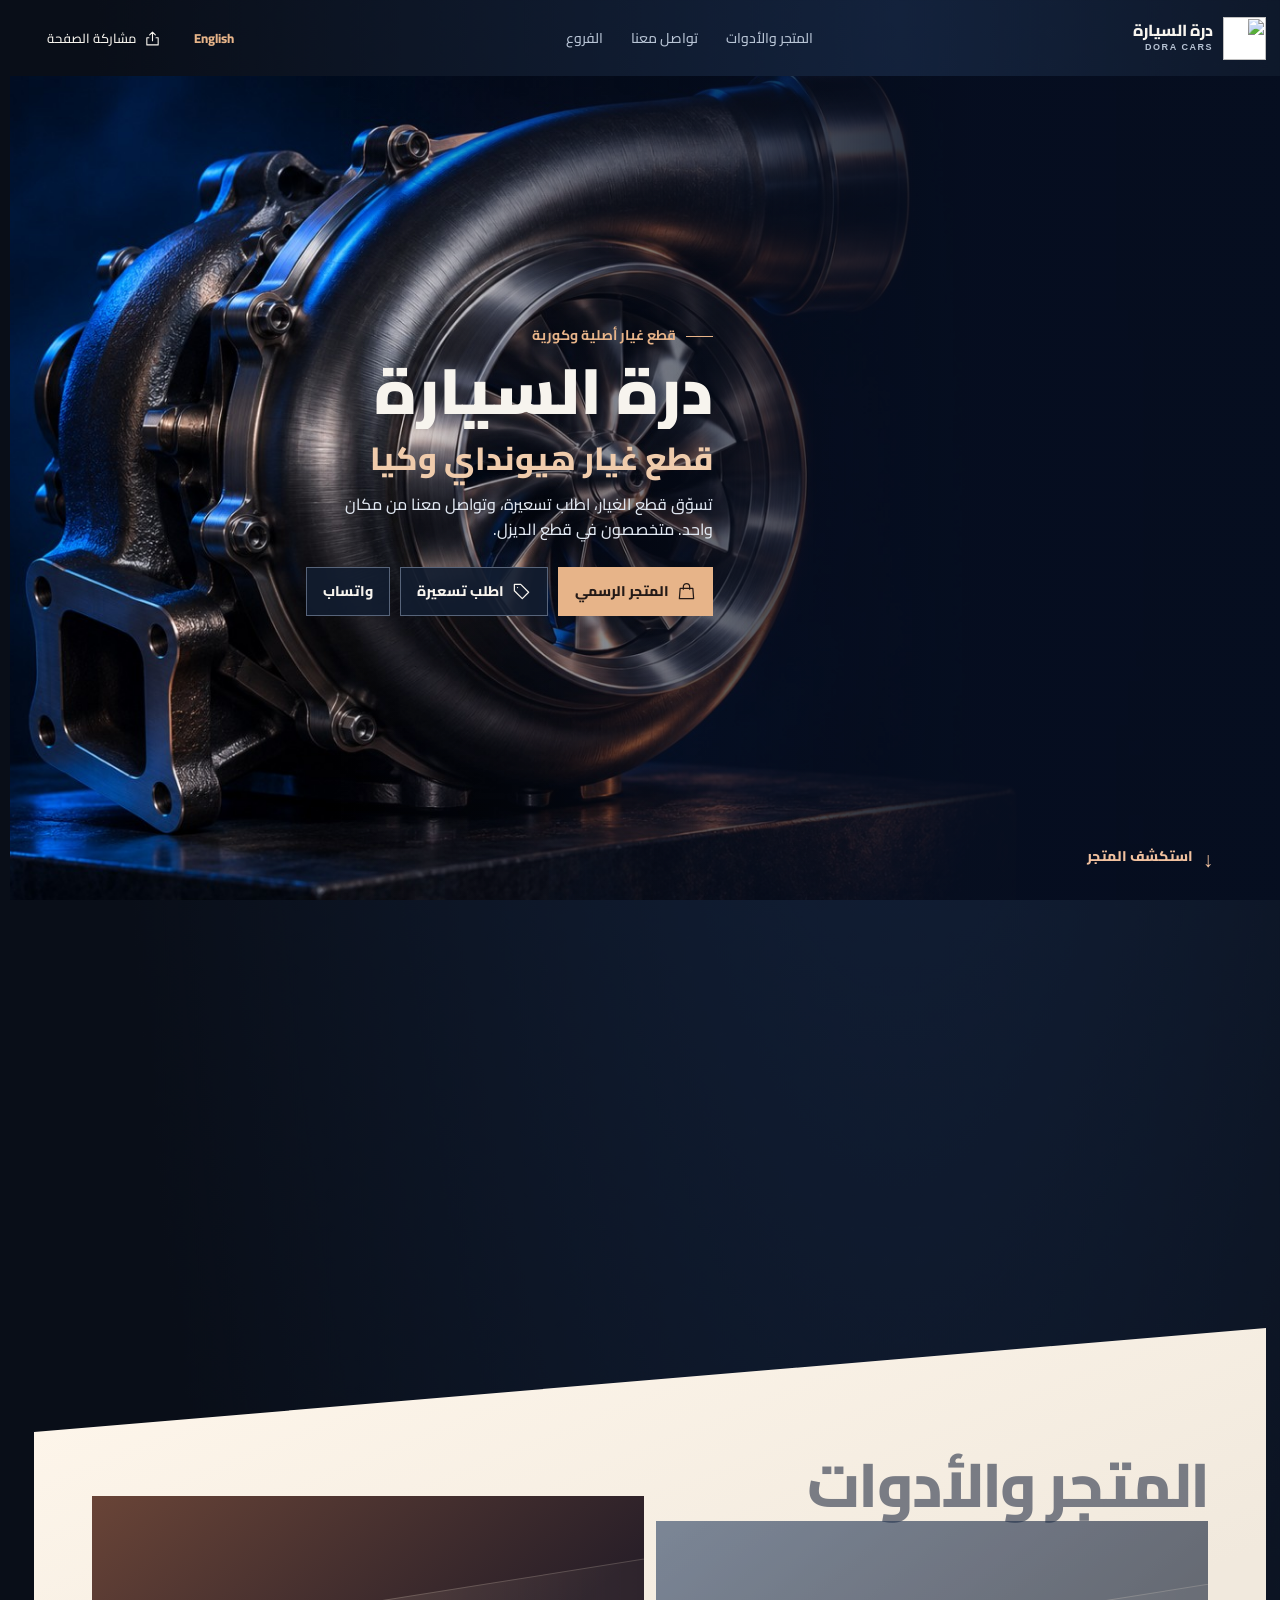
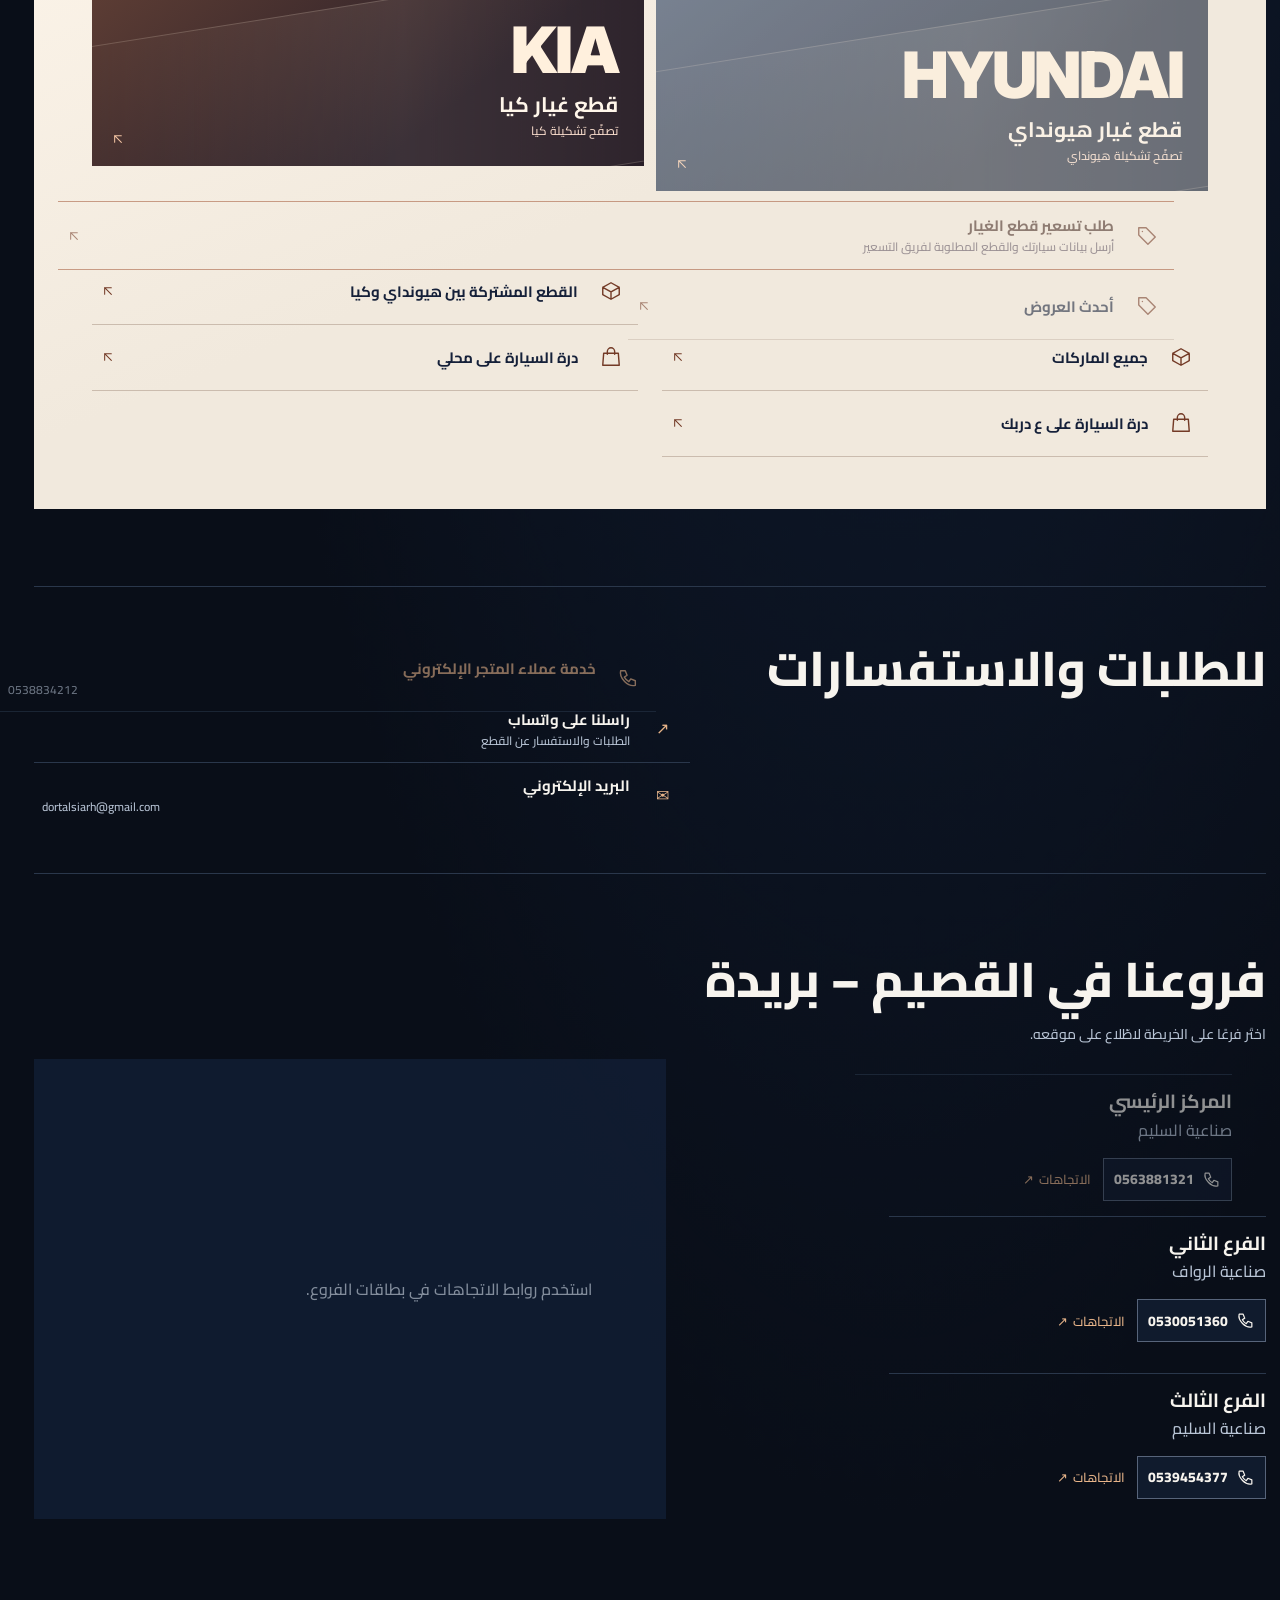
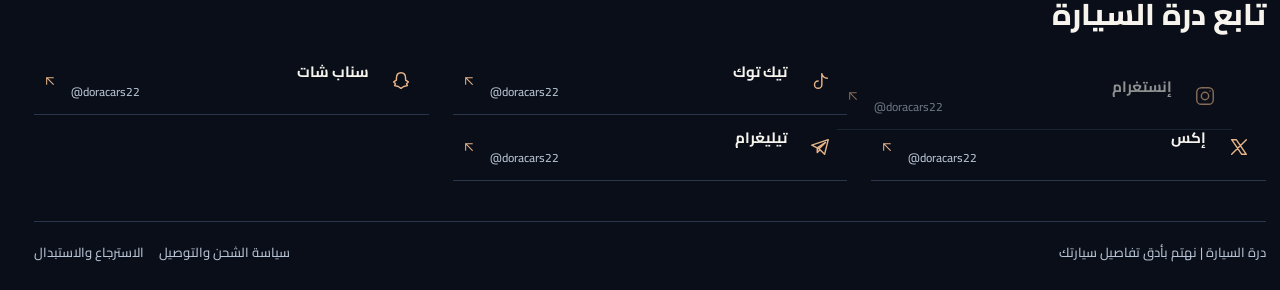
==== commit 728ac052: "fix: make hero full screen width/height, keep 'درة السيارة' and 'للطلبات والاستفسارات' on single lin" ====
--- a/links/index.html
+++ b/links/index.html
@@ -22,7 +22,7 @@
 </head>
 <body>
 <div class="scroll-progress" aria-hidden="true"></div>
-<header class="top wrap">
+<header class="top">
 <a class="brand" href="https://doracars.com/"><img src="https://cdn.salla.sa/OqwlpR/sQmHI4UjMrZOwpbKYPPsZVEm1vAB8Fabh66j0OSB.png" alt="" width="43" height="43"><span>درة السيارة<small lang="en">DORA CARS</small></span></a>
 <nav aria-label="أقسام البوابة"><a href="#shop">المتجر والأدوات</a><a href="#contact">تواصل معنا</a><a href="#branches">الفروع</a></nav>
 <div class="top-controls">
@@ -30,7 +30,6 @@
 <button class="share" type="button" aria-label="مشاركة الصفحة" hidden><svg aria-hidden="true" viewBox="0 0 24 24" fill="none" stroke="currentColor" stroke-width="1.55" stroke-linecap="round" stroke-linejoin="round"><path d="M12 15V3m-4 4 4-4 4 4M7 11H4v10h16V11h-3"/></svg><span>مشاركة الصفحة</span></button>
 </div>
 </header>
-<main class="wrap">
 <div class="hero-track">
 <section class="hero" aria-labelledby="hero-title">
 <div class="hero-frame" aria-hidden="true"><div class="hero-art"></div></div>
@@ -47,6 +46,7 @@
 <a class="scene-next" href="#shop"><span aria-hidden="true">↓</span>استكشف المتجر</a>
 </section>
 </div>
+<main class="wrap">
 <section class="directory" id="shop" aria-labelledby="shop-title">
 <h2 id="shop-title">المتجر والأدوات</h2>
 <div class="swipe-control" role="group" aria-label="التنقل بين الماركات" hidden><button type="button" aria-pressed="true">هيونداي</button><button type="button" aria-pressed="false">كيا</button></div>
--- a/links/style.css
+++ b/links/style.css
@@ -1,8 +1,8 @@
 :root{color-scheme:dark;--navy:#050f2c;--bg:#090e18;--surface:#121b2b;--line:#2a374b;--ink:#f7f4ee;--muted:#b8c4d5;--copper:#e7b489}
 *{box-sizing:border-box}html{scroll-behavior:smooth}body{margin:0;background:radial-gradient(ellipse at 70% 0,#13223c 0,transparent 50rem),var(--bg);color:var(--ink);font:500 16px/1.6 Cairo,Tahoma,sans-serif}
 a{color:inherit;text-decoration:none}button{font:inherit;color:inherit}svg{width:22px;height:22px;flex:none}a:focus-visible,button:focus-visible{outline:2px solid var(--copper);outline-offset:4px}
-.wrap{width:min(1160px,calc(100% - 64px));margin-inline:auto}
-.top{min-height:88px;display:flex;align-items:center;justify-content:space-between;gap:24px}.brand{display:flex;align-items:center;gap:10px;line-height:1.25;font-weight:800;white-space:nowrap}.brand img{background:#fff;object-fit:contain}.brand small{display:block;direction:ltr;text-align:right;color:var(--muted);font:700 9px/1.7 Arial,sans-serif;letter-spacing:.17em}
+.wrap{width:min(1240px,calc(100% - 48px));margin-inline:auto}
+.top{min-height:76px;display:flex;align-items:center;justify-content:space-between;gap:24px;width:min(1520px,calc(100% - 48px));margin-inline:auto}.brand{display:flex;align-items:center;gap:10px;line-height:1.25;font-weight:800;white-space:nowrap}.brand img{background:#fff;object-fit:contain}.brand small{display:block;direction:ltr;text-align:right;color:var(--muted);font:700 9px/1.7 Arial,sans-serif;letter-spacing:.17em}
 nav{display:flex;gap:28px;font-size:14px;color:var(--muted)}nav a:hover,footer a:hover{color:var(--copper)}.share{padding:8px 13px;display:inline-flex;align-items:center;gap:8px;background:transparent;border:0;cursor:pointer;font-size:13px}.share svg{width:17px;height:17px}[hidden]{display:none!important}
 .hero{position:relative;isolation:isolate;display:flex;align-items:center;min-height:442px;overflow:hidden;background:#090f1d}
 .hero-art{position:absolute;z-index:-1;inset:0;background:linear-gradient(270deg,#0c1528 5%,#0c1528 23%,#0c1528e8 37%,#0c15282b 68%,transparent),url('./turbo.jpg') left 47%/72% auto no-repeat,radial-gradient(ellipse at 22% 46%,#2c3a4f,#111625 60%)}
--- a/links/cinema.css
+++ b/links/cinema.css
@@ -1,49 +1,53 @@
-.hero-track{--scene-distance:clamp(290px,52svh,560px);position:relative}
+.hero-track{--scene-distance:clamp(260px,46svh,520px);position:relative;width:100%}
 .hero-track .hero{
-  --stage-height:clamp(580px,calc(100svh - 110px),800px);
+  --stage-height:calc(100svh - 76px);
   --art-size:1;
   --art-y:0px;
   --copy-y:0px;
   min-height:var(--stage-height);
+  width:100%;
   display:grid;
-  align-items:stretch;
+  align-items:center;
   overflow:clip;
-  background:#101a2c;
+  background:#060e20;
 }
 .hero .hero-frame{position:absolute;z-index:-1;inset:0;overflow:hidden;isolation:isolate;background:#060e20}
 .hero-track .hero .hero-art{
-  position:absolute;z-index:-2;inset:-4% -3%;translate:none;
-  background:linear-gradient(270deg,#060e20 1%,#060e20e8 25%,#060e207d 49%,transparent 70%),url('./turbo.jpg') left center/auto 107% no-repeat,#060e20;
-  transform-origin:28% 53%;
+  position:absolute;z-index:-2;inset:-2% -2%;translate:none;
+  background:linear-gradient(270deg,#060e20 0%,#060e20f2 26%,#060e207a 54%,transparent 74%),url('./turbo.jpg') left center/auto 104% no-repeat,#060e20;
+  transform-origin:25% 50%;
   transform:translate3d(0,var(--art-y),0) scale(var(--art-size));
   animation:none;
 }
 html[lang=en] .hero-track .hero .hero-art{
-  background:linear-gradient(90deg,#060e20 1%,#060e20eb 23%,#060e208a 46%,transparent 70%),url('./turbo.jpg') right center/auto 107% no-repeat,#060e20;
-  transform-origin:71% 53%;
+  background:linear-gradient(90deg,#060e20 0%,#060e20f2 26%,#060e207a 54%,transparent 74%),url('./turbo.jpg') right center/auto 104% no-repeat,#060e20;
+  transform-origin:75% 50%;
 }
 .hero-track .hero::after{content:none}
 .hero-track .hero-copy{
-  width:min(100%,700px);align-self:center;padding:46px clamp(27px,6vw,78px) 84px;
+  width:min(100%,780px);align-self:center;justify-self:end;padding:40px clamp(28px,6vw,100px) 76px;
   transform:translate3d(0,var(--copy-y),0);animation:none;
 }
+html[lang=en] .hero-track .hero-copy{
+  justify-self:start;
+}
 .hero-heading-mask{display:block;overflow:hidden;padding-block-end:.12em}
-.hero-track h1{font-size:clamp(53px,8.3vw,112px);letter-spacing:normal;line-height:1.14}
-html[lang=en] .hero-track h1{font-size:clamp(58px,9vw,130px);letter-spacing:-.075em}
-.hero-track .lead{font-size:clamp(22px,3.25vw,36px);margin-top:0}
-.hero-track .intro{color:#e0e7f1}
+.hero-track h1{font-size:clamp(38px,5vw,80px);letter-spacing:normal;line-height:1.14;white-space:nowrap}
+html[lang=en] .hero-track h1{font-size:clamp(42px,5.6vw,90px);letter-spacing:-.05em;white-space:nowrap}
+.hero-track .lead{font-size:clamp(20px,2.6vw,32px);margin-top:4px}
+.hero-track .intro{color:#e0e7f1;max-width:44ch}
 .scene-next{
-  position:absolute;inset:auto clamp(27px,6vw,78px) 18px auto;
+  position:absolute;inset:auto clamp(28px,6vw,100px) 22px auto;
   min-height:44px;display:inline-flex;align-items:center;gap:10px;
-  padding:5px 0;color:#f1c19f;font-size:13px;font-weight:800;touch-action:manipulation;
-}
-html[dir=ltr] .scene-next{inset:auto auto 18px clamp(27px,6vw,78px)}
+  padding:5px 0;color:#f1c19f;font-size:14px;font-weight:800;touch-action:manipulation;
+}
+html[dir=ltr] .scene-next{inset:auto auto 22px clamp(28px,6vw,100px)}
 .scene-next span{font:500 21px Arial}
 .scene-next:hover{color:white}
 .actions .button{position:relative;overflow:hidden}
 @media(prefers-reduced-motion:no-preference){
   .hero-track::after{content:"";display:block;height:var(--scene-distance)}
-  .hero-track .hero{position:sticky;top:12px}
+  .hero-track .hero{position:sticky;top:0}
   .scene-next span{animation:scroll-prompt .85s .6s ease-in-out 3 alternate both}
   :is(#shop h2,#shop .make,#shop .quote,.directory .grid .row,.branch,.map-frame):not(:focus-within){
     translate:var(--reveal-x,0px) var(--reveal-y,0px);
@@ -54,16 +58,17 @@
 }
 @keyframes scroll-prompt{from{translate:0 -2px}to{translate:0 4px}}
 @media(max-width:760px){
-  .hero-track{--scene-distance:clamp(230px,43svh,380px)}
-  .hero-track .hero{--stage-height:clamp(535px,calc(100svh - 95px),680px)}
+  .hero-track{--scene-distance:clamp(200px,38svh,340px)}
+  .hero-track .hero{--stage-height:clamp(540px,calc(100svh - 70px),720px);align-items:end}
   .hero-track .hero .hero-art,html[lang=en] .hero-track .hero .hero-art{
-    background:linear-gradient(0deg,#060e20 19%,#060e20 37%,#060e207a 57%,transparent 79%),url('./turbo.jpg') 24% 0/auto 70% no-repeat,#060e20;
+    background:linear-gradient(0deg,#060e20 20%,#060e20 38%,#060e207a 58%,transparent 80%),url('./turbo.jpg') 24% 0/auto 70% no-repeat,#060e20;
     transform-origin:48% 36%;
   }
-  .hero-track .hero-copy{align-self:end;padding:165px 21px 72px}
-  .hero-track h1{font-size:clamp(43px,12vw,72px)}
-  html[lang=en] .hero-track h1{font-size:clamp(48px,13vw,74px)}
-  .scene-next,html[dir=ltr] .scene-next{inset:auto 21px 11px}
+  .hero-track .hero-copy{width:100%;align-self:end;justify-self:stretch;padding:160px 20px 68px}
+  .hero-track h1{font-size:clamp(34px,9.5vw,50px);white-space:nowrap}
+  html[lang=en] .hero-track h1{font-size:clamp(36px,10vw,52px);white-space:nowrap}
+  .scene-next,html[dir=ltr] .scene-next{inset:auto 20px 12px}
+  #contact h2,#branches h2,#shop h2{white-space:normal}
 }
 @media(prefers-reduced-motion:reduce){.hero-track .hero-copy,.hero-track .hero .hero-art{transform:none}.hero .hero-frame{clip-path:none}}
 
@@ -101,11 +106,11 @@
 html[dir=ltr] #shop::after{transform-origin:left}
 #shop h2{
   margin-block:0 clamp(18px,3.1vw,34px);
-  max-width:16ch;
-  font-size:clamp(34px,6vw,88px);
-  line-height:1.12;
-  letter-spacing:-.045em;
-  text-wrap:balance;
+  max-width:none;
+  font-size:clamp(32px,4.8vw,70px);
+  line-height:1.14;
+  letter-spacing:-.03em;
+  white-space:nowrap;
 }
 #shop .makes-grid{gap:12px}
 #shop .make{
@@ -190,7 +195,7 @@
   border-block:1px solid var(--line);
   padding-block:clamp(22px,4vw,44px);
 }
-#contact h2,#branches h2{font-size:clamp(28px,4.2vw,56px);line-height:1.18}
+#contact h2,#branches h2{font-size:clamp(26px,3.8vw,52px);line-height:1.2;white-space:nowrap}
 #contact .contact-grid{grid-template-columns:minmax(0,1fr);gap:0}
 #contact .row:last-child{border-bottom:0}
 #branches .map-top{margin-block:0}
@@ -198,7 +203,7 @@
 @media(max-width:620px){#shop>.grid{grid-template-columns:minmax(0,1fr)}}
 @media(min-width:860px){
   #contact{display:grid;grid-template-columns:minmax(0,.9fr) minmax(0,1.1fr);gap:40px;align-items:start}
-  #contact h2{margin:9px 0 0;max-width:14ch}
+  #contact h2{margin:9px 0 0;max-width:none;white-space:nowrap}
   #branches{display:grid;grid-template-columns:minmax(240px,1fr) minmax(0,2.2fr);gap:14px 24px}
   #branches h2,#branches .map-top{grid-column:1/-1;margin-bottom:0}
   #branches .map-frame{grid-column:2;grid-row:3;margin-bottom:0;display:flex}
